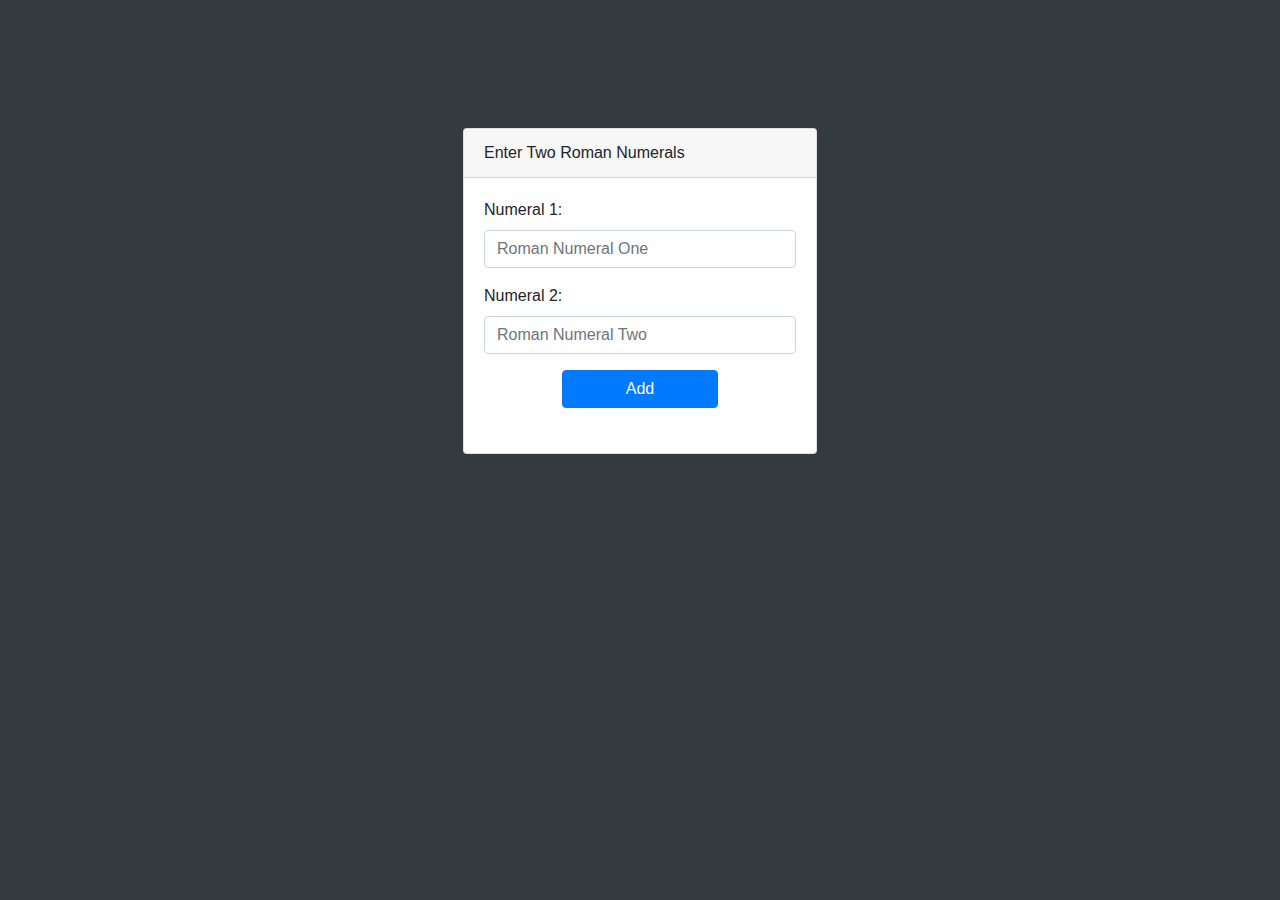
==== InternshipProject/src/main/resources/public/index.html @ 313290b8 "Adding frontend end to project" ====
<!DOCTYPE html>
<html lang="en">

<head>
  <meta charset="utf-8">
  <meta http-equiv="X-UA-Compatible" content="IE=edge">
  <meta name="viewport" content="width=device-width, initial-scale=1, shrink-to-fit=no">
  <meta name="description" content="This is a Roman Numeral Calculator">
  <meta name="author" content="Kevin Murphy">
  <title>Roman Numeral Calculator</title>
  <!-- Bootstrap CSS-->
  <link href="resources/css/bootstrap.min.css" rel="stylesheet">
  <!-- Custom CSS-->
  <link href="resources/css/stylesheet.css" rel="stylesheet">
</head>

<body class="bg-dark" id="calculatorBody">
  <div class="container" id="calculatorContainer">
    <div class="card mx-auto mt-5">
      <div class="card-header">Enter Two Roman Numerals</div>
      <div class="card-body" id="calculatorCardBody">
        <form method="post" id="calculatorForm">
          <div class="form-group">
            <label for="numeralInputOne">Numeral 1: </label>
            <input class="form-control" id="numeralInputOne" type="text" name="numeralInputOne" aria-describedby="emailHelp" placeholder="Roman Numeral One">
          </div>
          <div class="form-group">
            <label for="numeralInputTwo">Numeral 2: </label>
            <input class="form-control" id="numeralInputTwo" type="text" name="numeralInputTwo" aria-describedby="emailHelp" placeholder="Roman Numeral Two">
          </div>
          <button class="btn btn-primary btn-block" id="addButton">Add</button>
          <p id="validationText"></p>
          <p id="calculationResult"></p>
        </form>
      </div>
    </div>
  </div>

  <!-- Javascript Scripts-->   
  <script src="resources/js/jquery.min.js"></script>
  <script src="resources/js/bootstrap.bundle.min.js"></script>
  <script src="resources/js/calculator.js"></script>
</body>

</html>
---- InternshipProject/src/main/resources/public/resources/css/stylesheet.css ----
#calculatorBody{
	background-image: url('/resources/images/RomanNumeralBackground.jpg');
	background-repeat: no-repeat;
    background-size: cover;
}

#calculatorContainer{
    width: 30%;
    margin-top: 10%;
}

#addButton{
    width:50%;
    margin: auto;
}

#validationText{
	text-align: center;
	color: red;
	margin-top: 8%;
	font-size: 120%;
}

#calculationResult{
    text-align: center;
	color: black;
	margin-top: 8%;
	font-size: 120%;
}
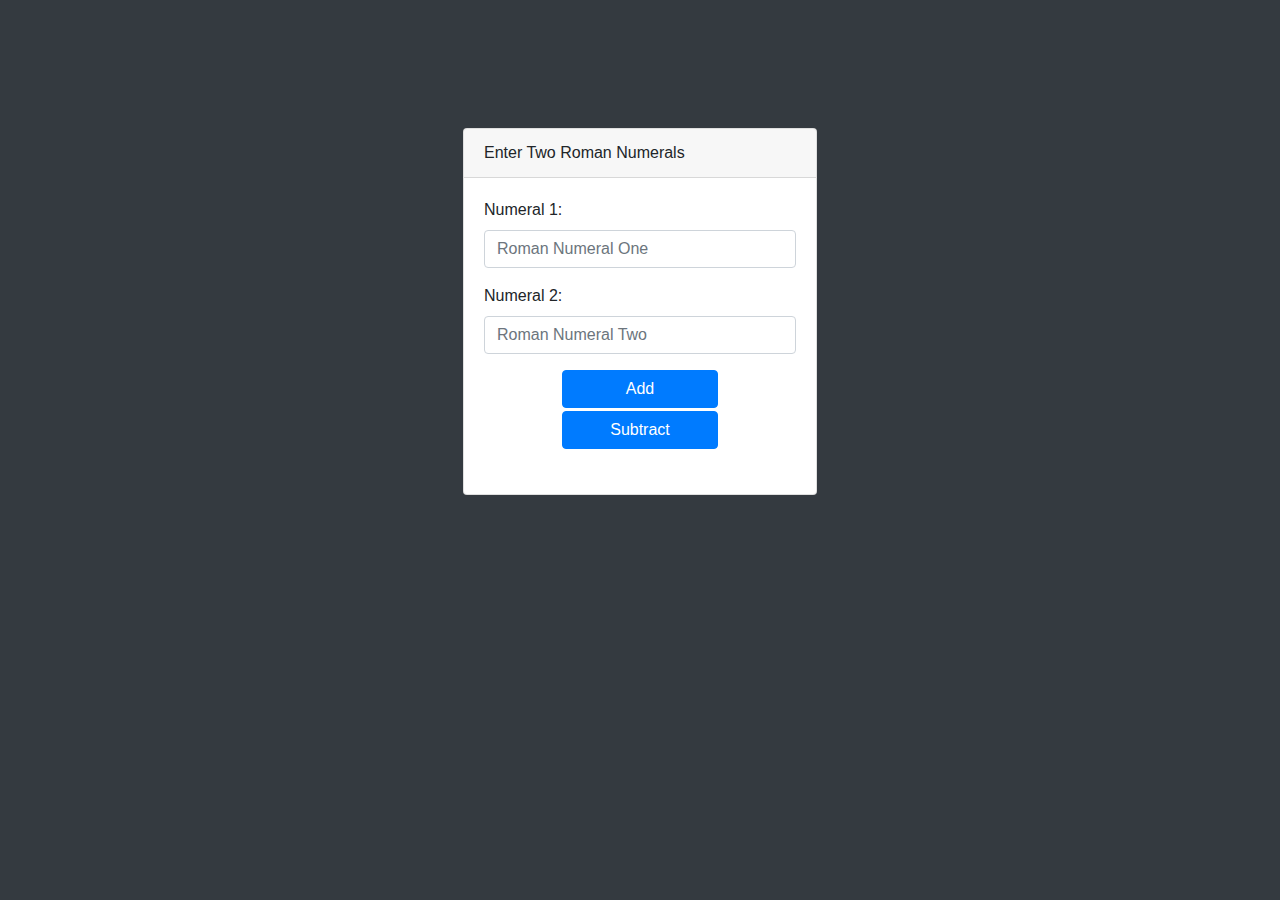
==== commit bb6bea3d: "Adding subtract functionality and created factory method for operations" ====
--- a/InternshipProject/src/main/resources/public/index.html
+++ b/InternshipProject/src/main/resources/public/index.html
@@ -29,6 +29,7 @@
             <input class="form-control" id="numeralInputTwo" type="text" name="numeralInputTwo" aria-describedby="emailHelp" placeholder="Roman Numeral Two">
           </div>
           <button class="btn btn-primary btn-block" id="addButton">Add</button>
+          <button class="btn btn-primary btn-block" id="subtractButton">Subtract</button>
           <p id="validationText"></p>
           <p id="calculationResult"></p>
         </form>
--- a/InternshipProject/src/main/resources/public/resources/css/stylesheet.css
+++ b/InternshipProject/src/main/resources/public/resources/css/stylesheet.css
@@ -9,9 +9,10 @@
     margin-top: 10%;
 }
 
-#addButton{
+#addButton, #subtractButton{
     width:50%;
     margin: auto;
+    margin-top: 1%;
 }
 
 #validationText{
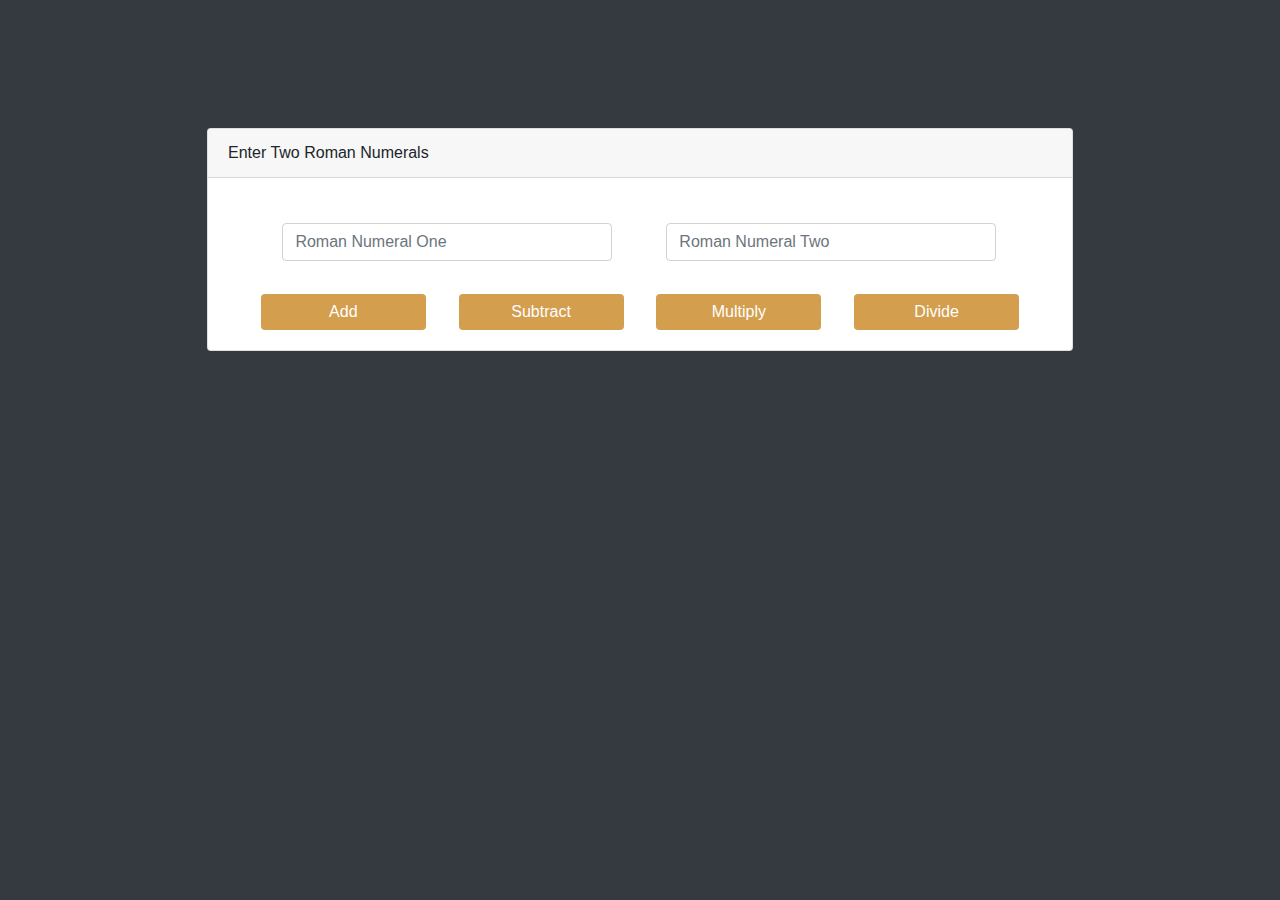
==== commit a3268a83: "Adding divide and multiply functionality" ====
--- a/InternshipProject/src/main/resources/public/index.html
+++ b/InternshipProject/src/main/resources/public/index.html
@@ -19,20 +19,18 @@
     <div class="card mx-auto mt-5">
       <div class="card-header">Enter Two Roman Numerals</div>
       <div class="card-body" id="calculatorCardBody">
-        <form method="post" id="calculatorForm">
           <div class="form-group">
-            <label for="numeralInputOne">Numeral 1: </label>
-            <input class="form-control" id="numeralInputOne" type="text" name="numeralInputOne" aria-describedby="emailHelp" placeholder="Roman Numeral One">
+            <input class="form-control" id="numeralInputOne" type="text" name="numeralInputOne" aria-describedby="emailHelp" placeholder="Roman Numeral One" required>
+            <input class="form-control" id="numeralInputTwo" type="text" name="numeralInputTwo" aria-describedby="emailHelp" placeholder="Roman Numeral Two" required>
           </div>
-          <div class="form-group">
-            <label for="numeralInputTwo">Numeral 2: </label>
-            <input class="form-control" id="numeralInputTwo" type="text" name="numeralInputTwo" aria-describedby="emailHelp" placeholder="Roman Numeral Two">
+          <div id="buttonDiv">
+          	<button class="btn btn-primary btn-block" id="addButton">Add</button>
+          	<button class="btn btn-primary btn-block" id="subtractButton">Subtract</button>
+         	 <button class="btn btn-primary btn-block" id="multiplyButton">Multiply</button>
+         	 <button class="btn btn-primary btn-block" id="divideButton">Divide</button>
           </div>
-          <button class="btn btn-primary btn-block" id="addButton">Add</button>
-          <button class="btn btn-primary btn-block" id="subtractButton">Subtract</button>
           <p id="validationText"></p>
           <p id="calculationResult"></p>
-        </form>
       </div>
     </div>
   </div>
--- a/InternshipProject/src/main/resources/public/resources/css/stylesheet.css
+++ b/InternshipProject/src/main/resources/public/resources/css/stylesheet.css
@@ -1,3 +1,6 @@
+
+
+
 #calculatorBody{
 	background-image: url('/resources/images/RomanNumeralBackground.jpg');
 	background-repeat: no-repeat;
@@ -5,14 +8,34 @@
 }
 
 #calculatorContainer{
-    width: 30%;
+    width: 70%;
     margin-top: 10%;
 }
 
-#addButton, #subtractButton{
-    width:50%;
+#numeralInputOne, #numeralInputTwo{
+	float: left;
+	margin-left: 6.6%;
+	margin-bottom: 3%;
+	margin-top: 3%;
+	width:40%;
+}
+
+#buttonDiv{
+	width: 100%;
+}
+
+#addButton, #subtractButton, #multiplyButton, #divideButton{
+	float: left;
+    width:20%;
     margin: auto;
     margin-top: 1%;
+    margin-left: 4%;
+    background-color: rgb(211, 158, 78);
+    border: rgb(211, 158, 78);
+}
+
+#numeralInputOne:focus,  #numeralInputTwo:focus{ 	
+    box-shadow: 0 0 20px rgb(211, 158, 78);
 }
 
 #validationText{
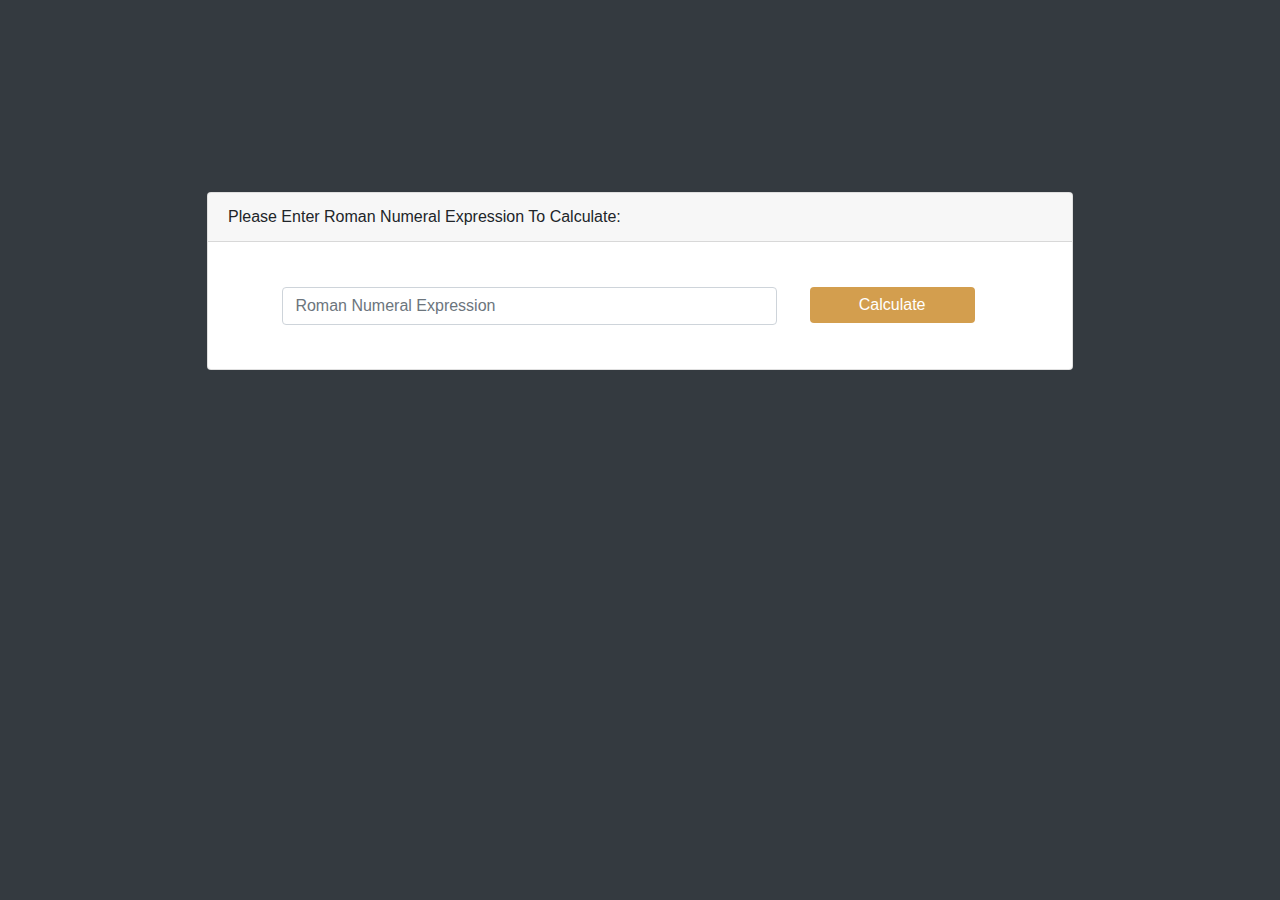
==== commit ba5558a4: "Added integration tests and updated controller and controller tests so that they now take in a whole" ====
--- a/InternshipProject/src/main/resources/public/index.html
+++ b/InternshipProject/src/main/resources/public/index.html
@@ -17,20 +17,13 @@
 <body class="bg-dark" id="calculatorBody">
   <div class="container" id="calculatorContainer">
     <div class="card mx-auto mt-5">
-      <div class="card-header">Enter Two Roman Numerals</div>
+      <div class="card-header">Please Enter Roman Numeral Expression To Calculate:</div>
       <div class="card-body" id="calculatorCardBody">
           <div class="form-group">
-            <input class="form-control" id="numeralInputOne" type="text" name="numeralInputOne" aria-describedby="emailHelp" placeholder="Roman Numeral One" required>
-            <input class="form-control" id="numeralInputTwo" type="text" name="numeralInputTwo" aria-describedby="emailHelp" placeholder="Roman Numeral Two" required>
-          </div>
-          <div id="buttonDiv">
-          	<button class="btn btn-primary btn-block" id="addButton">Add</button>
-          	<button class="btn btn-primary btn-block" id="subtractButton">Subtract</button>
-         	 <button class="btn btn-primary btn-block" id="multiplyButton">Multiply</button>
-         	 <button class="btn btn-primary btn-block" id="divideButton">Divide</button>
-          </div>
-          <p id="validationText"></p>
-          <p id="calculationResult"></p>
+            <input class="form-control" id="numeralInput" type="text" name="numeralInput" aria-describedby="emailHelp" placeholder="Roman Numeral Expression" required>
+          	<button class="btn btn-primary btn-block" id="calculateButton">Calculate</button>
+          </div>        
+          <p id="calculationResultText"></p>
       </div>
     </div>
   </div>
--- a/InternshipProject/src/main/resources/public/resources/css/stylesheet.css
+++ b/InternshipProject/src/main/resources/public/resources/css/stylesheet.css
@@ -9,45 +9,35 @@
 
 #calculatorContainer{
     width: 70%;
-    margin-top: 10%;
+    margin-top: 15%;
 }
 
-#numeralInputOne, #numeralInputTwo{
+#numeralInput{
 	float: left;
 	margin-left: 6.6%;
 	margin-bottom: 3%;
 	margin-top: 3%;
-	width:40%;
+	width:60%;
 }
 
-#buttonDiv{
-	width: 100%;
-}
-
-#addButton, #subtractButton, #multiplyButton, #divideButton{
+#calculateButton{
 	float: left;
     width:20%;
     margin: auto;
-    margin-top: 1%;
+    margin-top: 3%;
     margin-left: 4%;
     background-color: rgb(211, 158, 78);
     border: rgb(211, 158, 78);
+
 }
 
-#numeralInputOne:focus,  #numeralInputTwo:focus{ 	
+#numeralInput:focus{ 	
     box-shadow: 0 0 20px rgb(211, 158, 78);
 }
 
-#validationText{
-	text-align: center;
-	color: red;
-	margin-top: 8%;
-	font-size: 120%;
-}
-
-#calculationResult{
+#calculationResultText{
     text-align: center;
 	color: black;
-	margin-top: 8%;
+	margin-top: 10%;
 	font-size: 120%;
 }